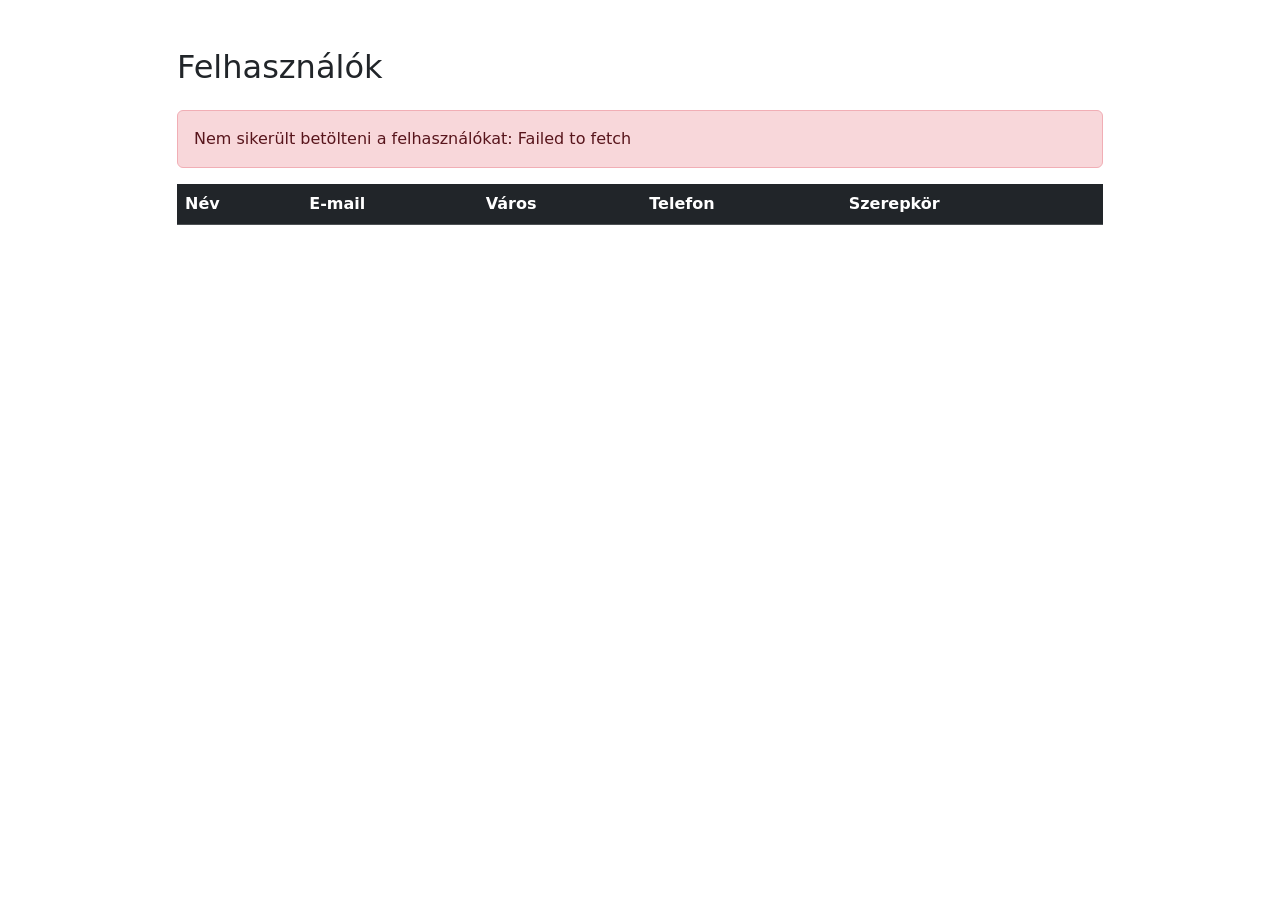
==== index.html @ a78047f3 "felhasznalok kiirasa" ====
<!DOCTYPE html>
<html lang="hu">
<head>
    <meta charset="UTF-8">
    <meta name="viewport" content="width=device-width, initial-scale=1.0">
    <title>Webshop</title>
    <link href="https://cdn.jsdelivr.net/npm/bootstrap@5.0.2/dist/css/bootstrap.min.css" rel="stylesheet" integrity="sha384-EVSTQN3/azprG1Anm3QDgpJLIm9Nao0Yz1ztcQTwFspd3yD65VohhpuuCOmLASjC" crossorigin="anonymous">
</head>
<body>
    <main class="container py-5">
        <div class="row justify-content-center">
            <div class="col-12 col-lg-10">
                <h1 class="h2 mb-4">Felhasználók</h1>
                <div id="users-status" class="alert alert-info" role="status" aria-live="polite">Felhasználók betöltése...</div>
                <div class="table-responsive">
                    <table class="table table-striped table-hover align-middle">
                        <thead class="table-dark">
                            <tr>
                                <th scope="col">Név</th>
                                <th scope="col">E-mail</th>
                                <th scope="col">Város</th>
                                <th scope="col">Telefon</th>
                                <th scope="col">Szerepkör</th>
                            </tr>
                        </thead>
                        <tbody id="users-table-body"></tbody>
                    </table>
                </div>
            </div>
        </div>
    </main>
    <script src="app.js"></script>
    <script src="https://cdn.jsdelivr.net/npm/bootstrap@5.0.2/dist/js/bootstrap.bundle.min.js" integrity="sha384-MrcW6ZMFYlzcLA8Nl+NtUVF0sA7MsXsP1UyJoMp4YLEuNSfAP+JcXn/tWtIaxVXM" crossorigin="anonymous"></script>
</body>
</html>
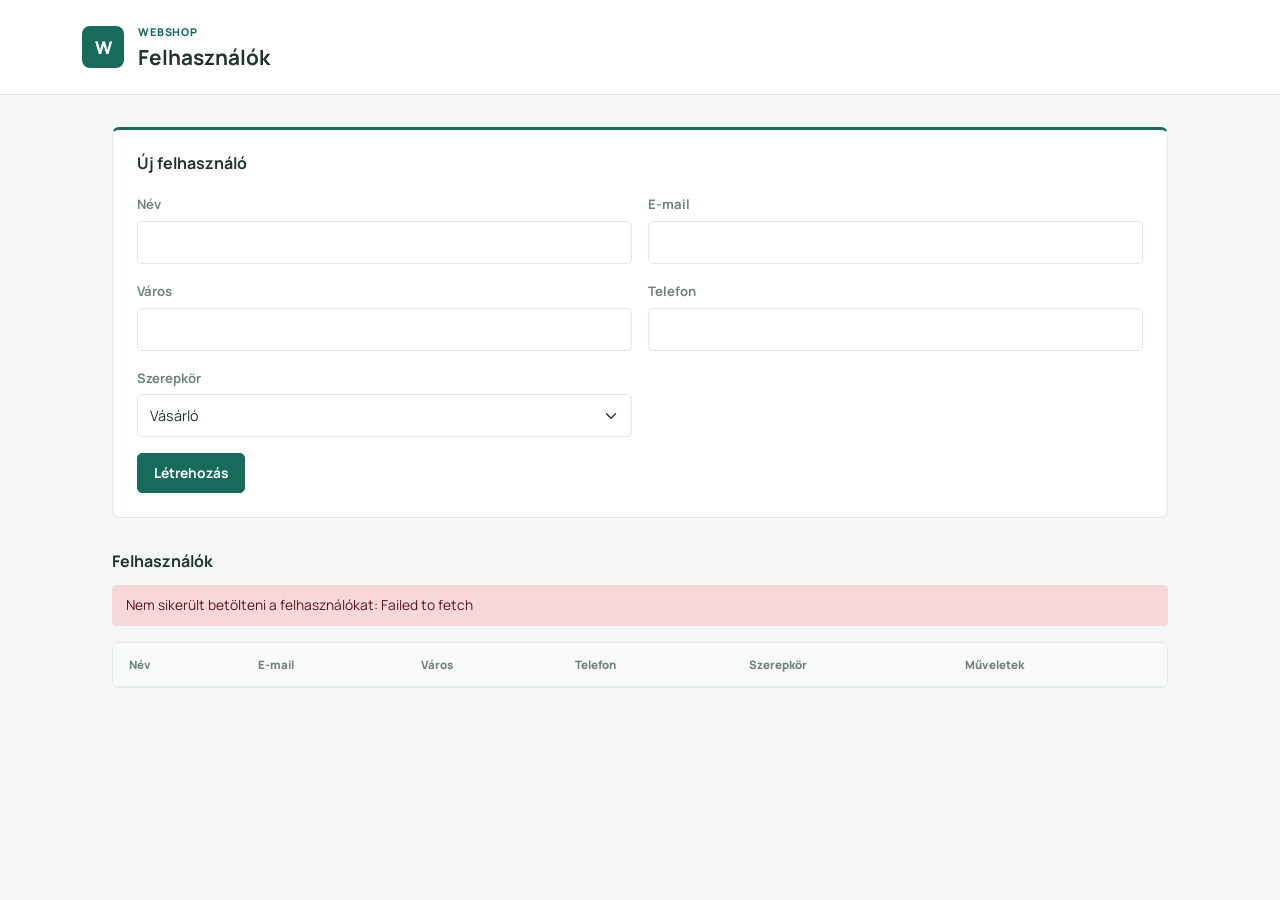
==== commit 641e3d8f: "CRUD muveletek" ====
--- a/index.html
+++ b/index.html
@@ -3,33 +3,88 @@
 <head>
     <meta charset="UTF-8">
     <meta name="viewport" content="width=device-width, initial-scale=1.0">
+    <meta name="theme-color" content="#f4f7f5">
     <title>Webshop</title>
-    <link href="https://cdn.jsdelivr.net/npm/bootstrap@5.0.2/dist/css/bootstrap.min.css" rel="stylesheet" integrity="sha384-EVSTQN3/azprG1Anm3QDgpJLIm9Nao0Yz1ztcQTwFspd3yD65VohhpuuCOmLASjC" crossorigin="anonymous">
+    <link rel="preconnect" href="https://fonts.googleapis.com">
+    <link rel="preconnect" href="https://fonts.gstatic.com" crossorigin>
+    <link href="https://fonts.googleapis.com/css2?family=Manrope:wght@400;500;600;700;800&display=swap" rel="stylesheet">
+    <link href="https://cdn.jsdelivr.net/npm/bootstrap@5.3.3/dist/css/bootstrap.min.css" rel="stylesheet" integrity="sha384-QWTKZyjpPEjISv5WaRU9OFeRpok6YctnYmDr5pNlyT2bRjXh0JMhjY6hW+ALEwIH" crossorigin="anonymous">
+    <link rel="stylesheet" href="style.css">
 </head>
 <body>
-    <main class="container py-5">
-        <div class="row justify-content-center">
-            <div class="col-12 col-lg-10">
-                <h1 class="h2 mb-4">Felhasználók</h1>
-                <div id="users-status" class="alert alert-info" role="status" aria-live="polite">Felhasználók betöltése...</div>
-                <div class="table-responsive">
-                    <table class="table table-striped table-hover align-middle">
-                        <thead class="table-dark">
-                            <tr>
-                                <th scope="col">Név</th>
-                                <th scope="col">E-mail</th>
-                                <th scope="col">Város</th>
-                                <th scope="col">Telefon</th>
-                                <th scope="col">Szerepkör</th>
-                            </tr>
-                        </thead>
-                        <tbody id="users-table-body"></tbody>
-                    </table>
-                </div>
+    <header class="app-header">
+        <div class="container app-header-inner">
+            <div class="brand-mark" aria-hidden="true">W</div>
+            <div>
+                <p class="header-kicker mb-1">WEBSHOP</p>
+                <h1 class="mb-0">Felhasználók</h1>
             </div>
         </div>
+    </header>
+
+    <main class="container app-main">
+        <section class="user-form-section" aria-labelledby="urlap-cim">
+            <div class="section-heading">
+                <h2 id="urlap-cim" class="mb-0">Új felhasználó</h2>
+            </div>
+            <form id="felhasznalo-urlap" class="row g-3">
+                <div class="col-12 col-md-6">
+                    <label for="nev" class="form-label">Név</label>
+                    <input type="text" class="form-control" id="nev" required>
+                </div>
+                <div class="col-12 col-md-6">
+                    <label for="email" class="form-label">E-mail</label>
+                    <input type="email" class="form-control" id="email" required>
+                </div>
+                <div class="col-12 col-md-6">
+                    <label for="varos" class="form-label">Város</label>
+                    <input type="text" class="form-control" id="varos" required>
+                </div>
+                <div class="col-12 col-md-6">
+                    <label for="telefon" class="form-label">Telefon</label>
+                    <input type="tel" class="form-control" id="telefon" required>
+                </div>
+                <div class="col-12 col-md-6">
+                    <label for="szerepkor" class="form-label">Szerepkör</label>
+                    <select class="form-select" id="szerepkor" required>
+                        <option value="customer" selected>Vásárló</option>
+                        <option value="admin">Adminisztrátor</option>
+                        <option value="supplier">Beszállító</option>
+                    </select>
+                </div>
+                <div class="col-12 d-flex align-items-end gap-2">
+                    <button type="submit" class="btn btn-primary" id="felhasznaloMentes">
+                        Létrehozás
+                    </button>
+                    <button type="button" class="btn btn-outline-secondary d-none" id="szerkesztesMegse">Mégse</button>
+                </div>
+            </form>
+
+            <div id="urlap-allapot" class="alert d-none mt-3 mb-0" role="status" aria-live="polite"></div>
+        </section>
+
+        <section class="user-list-section" aria-labelledby="lista-cim">
+            <div class="section-heading list-heading">
+                <h2 id="lista-cim" class="mb-0">Felhasználók</h2>
+            </div>
+            <div id="users-status" class="alert alert-info" role="status" aria-live="polite">Felhasználók betöltése...</div>
+            <div class="table-responsive user-table-wrap">
+                <table class="table align-middle mb-0">
+                    <thead>
+                        <tr>
+                            <th scope="col">Név</th>
+                            <th scope="col">E-mail</th>
+                            <th scope="col">Város</th>
+                            <th scope="col">Telefon</th>
+                            <th scope="col">Szerepkör</th>
+                            <th scope="col">Műveletek</th>
+                        </tr>
+                    </thead>
+                    <tbody id="users-table-body"></tbody>
+                </table>
+            </div>
+        </section>
     </main>
     <script src="app.js"></script>
-    <script src="https://cdn.jsdelivr.net/npm/bootstrap@5.0.2/dist/js/bootstrap.bundle.min.js" integrity="sha384-MrcW6ZMFYlzcLA8Nl+NtUVF0sA7MsXsP1UyJoMp4YLEuNSfAP+JcXn/tWtIaxVXM" crossorigin="anonymous"></script>
 </body>
 </html>
--- a/style.css
+++ b/style.css
@@ -0,0 +1,171 @@
+:root {
+    --ink: #203330;
+    --muted: #71817c;
+    --line: #e1e9e5;
+    --paper: #ffffff;
+    --page: #f4f7f5;
+    --green: #176b5b;
+    --green-dark: #105247;
+    --coral: #e58b68;
+}
+
+body {
+    min-height: 100vh;
+    background: var(--page);
+    color: var(--ink);
+    font-family: "Manrope", sans-serif;
+    font-size: 0.94rem;
+}
+
+.app-header {
+    background: var(--paper);
+    border-bottom: 1px solid var(--line);
+}
+
+.app-header-inner {
+    min-height: 94px;
+    display: flex;
+    align-items: center;
+    gap: 14px;
+}
+
+.brand-mark {
+    width: 42px;
+    height: 42px;
+    display: grid;
+    place-items: center;
+    border-radius: 8px;
+    background: var(--green);
+    color: #fff;
+    font-weight: 800;
+    font-size: 1.1rem;
+}
+
+.header-kicker {
+    color: var(--green);
+    font-size: 0.67rem;
+    font-weight: 800;
+    letter-spacing: 0.08em;
+}
+
+.app-header h1 {
+    font-size: 1.3rem;
+    font-weight: 700;
+}
+
+.app-main {
+    max-width: 1080px;
+    padding-top: 32px;
+    padding-bottom: 56px;
+}
+
+.user-form-section {
+    padding: 24px;
+    background: var(--paper);
+    border: 1px solid var(--line);
+    border-top: 3px solid var(--green);
+    border-radius: 7px;
+}
+
+.section-heading {
+    display: flex;
+    align-items: center;
+    gap: 10px;
+    margin-bottom: 20px;
+}
+
+.section-heading h2 {
+    font-size: 1rem;
+    font-weight: 700;
+}
+
+.section-index {
+    color: var(--coral);
+    font-size: 0.75rem;
+    font-weight: 800;
+}
+
+.form-label {
+    margin-bottom: 6px;
+    color: var(--muted);
+    font-size: 0.82rem;
+    font-weight: 700;
+}
+
+.form-control,
+.form-select {
+    min-height: 43px;
+    border-color: var(--line);
+    border-radius: 5px;
+    color: var(--ink);
+    font-size: 0.9rem;
+}
+
+.form-control:focus,
+.form-select:focus {
+    border-color: var(--green);
+    box-shadow: 0 0 0 3px rgb(23 107 91 / 12%);
+}
+
+.btn {
+    min-height: 40px;
+    border-radius: 5px;
+    font-size: 0.86rem;
+    font-weight: 700;
+}
+
+.btn-primary {
+    --bs-btn-bg: var(--green);
+    --bs-btn-border-color: var(--green);
+    --bs-btn-hover-bg: var(--green-dark);
+    --bs-btn-hover-border-color: var(--green-dark);
+    padding-inline: 16px;
+}
+
+.user-list-section {
+    margin-top: 34px;
+}
+
+.list-heading {
+    margin-bottom: 14px;
+}
+
+#users-status {
+    padding: 10px 14px;
+    border: 0;
+    border-radius: 5px;
+    font-size: 0.86rem;
+}
+
+.user-table-wrap {
+    overflow: hidden;
+    border: 1px solid var(--line);
+    border-radius: 7px;
+    background: var(--paper);
+}
+
+.table {
+    --bs-table-bg: transparent;
+    --bs-table-striped-bg: #f7faf8;
+    --bs-table-hover-bg: #f0f6f3;
+    color: var(--ink);
+}
+
+.table thead th {
+    padding: 13px 16px;
+    border-bottom: 1px solid var(--line);
+    background: #f8faf9;
+    color: var(--muted);
+    font-size: 0.72rem;
+    font-weight: 800;
+    white-space: nowrap;
+}
+
+.table tbody td {
+    padding: 13px 16px;
+    font-size: 0.85rem;
+}
+
+#urlap-allapot {
+    font-size: 0.86rem;
+}
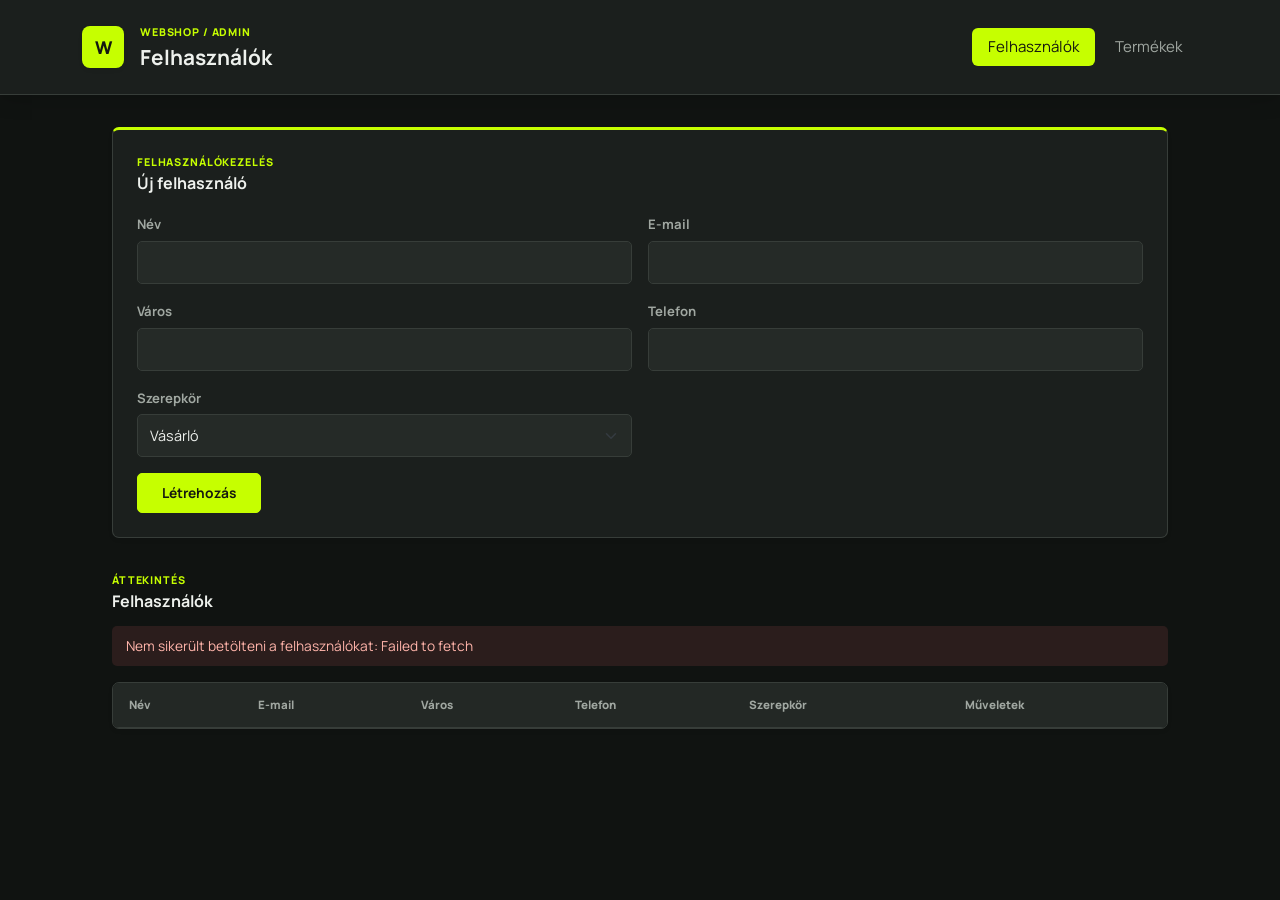
==== commit eb2330e6: "termékek beolvasas, letrehozas, torles" ====
--- a/index.html
+++ b/index.html
@@ -13,19 +13,30 @@
 </head>
 <body>
     <header class="app-header">
-        <div class="container app-header-inner">
-            <div class="brand-mark" aria-hidden="true">W</div>
-            <div>
-                <p class="header-kicker mb-1">WEBSHOP</p>
-                <h1 class="mb-0">Felhasználók</h1>
-            </div>
+        <div class="container app-header-inner justify-content-between flex-wrap py-3">
+            <a href="index.html" class="d-flex align-items-center gap-3 text-decoration-none text-reset">
+                <div class="brand-mark shadow-sm" aria-hidden="true">W</div>
+                <div>
+                    <p class="header-kicker mb-1">WEBSHOP / ADMIN</p>
+                    <h1 class="mb-0">Felhasználók</h1>
+                </div>
+            </a>
+            <nav aria-label="Fő navigáció">
+                <div class="nav nav-pills gap-1">
+                    <a class="nav-link active" href="index.html" aria-current="page">Felhasználók</a>
+                    <a class="nav-link text-body-secondary" href="product.html">Termékek</a>
+                </div>
+            </nav>
         </div>
     </header>
 
     <main class="container app-main">
-        <section class="user-form-section" aria-labelledby="urlap-cim">
+        <section class="user-form-section shadow-sm" aria-labelledby="urlap-cim">
             <div class="section-heading">
-                <h2 id="urlap-cim" class="mb-0">Új felhasználó</h2>
+                <div>
+                    <p class="header-kicker mb-1">FELHASZNÁLÓKEZELÉS</p>
+                    <h2 id="urlap-cim" class="mb-0">Új felhasználó</h2>
+                </div>
             </div>
             <form id="felhasznalo-urlap" class="row g-3">
                 <div class="col-12 col-md-6">
@@ -53,23 +64,23 @@
                     </select>
                 </div>
                 <div class="col-12 d-flex align-items-end gap-2">
-                    <button type="submit" class="btn btn-primary" id="felhasznaloMentes">
-                        Létrehozás
-                    </button>
+                    <button type="submit" class="btn btn-primary px-4" id="felhasznaloMentes">Létrehozás</button>
                     <button type="button" class="btn btn-outline-secondary d-none" id="szerkesztesMegse">Mégse</button>
                 </div>
             </form>
-
             <div id="urlap-allapot" class="alert d-none mt-3 mb-0" role="status" aria-live="polite"></div>
         </section>
 
         <section class="user-list-section" aria-labelledby="lista-cim">
-            <div class="section-heading list-heading">
-                <h2 id="lista-cim" class="mb-0">Felhasználók</h2>
+            <div class="section-heading list-heading justify-content-between">
+                <div>
+                    <p class="header-kicker mb-1">ÁTTEKINTÉS</p>
+                    <h2 id="lista-cim" class="mb-0">Felhasználók</h2>
+                </div>
             </div>
-            <div id="users-status" class="alert alert-info" role="status" aria-live="polite">Felhasználók betöltése...</div>
-            <div class="table-responsive user-table-wrap">
-                <table class="table align-middle mb-0">
+            <div id="users-status" class="alert alert-info shadow-sm" role="status" aria-live="polite">Felhasználók betöltése...</div>
+            <div class="table-responsive user-table-wrap shadow-sm">
+                <table class="table table-hover align-middle mb-0">
                     <thead>
                         <tr>
                             <th scope="col">Név</th>
--- a/style.css
+++ b/style.css
@@ -1,12 +1,21 @@
 :root {
-    --ink: #203330;
-    --muted: #71817c;
-    --line: #e1e9e5;
-    --paper: #ffffff;
-    --page: #f4f7f5;
-    --green: #176b5b;
-    --green-dark: #105247;
-    --coral: #e58b68;
+    --ink: #eef1ed;
+    --muted: #a0a7a1;
+    --line: #373d39;
+    --paper: #1b1f1d;
+    --page: #101311;
+    --brand: #c6ff00;
+    --brand-dark: #a9dc00;
+    --accent: #62f5c5;
+    --bs-body-color: var(--ink);
+    --bs-body-bg: var(--page);
+    --bs-secondary-color: var(--muted);
+    --bs-border-color: var(--line);
+    --bs-primary: #c6ff00;
+    --bs-primary-rgb: 198, 255, 0;
+    --bs-link-color: #c6ff00;
+    --bs-link-hover-color: #dcff66;
+    --bs-focus-ring-color: rgb(198 255 0 / 28%);
 }
 
 body {
@@ -20,6 +29,7 @@
 .app-header {
     background: var(--paper);
     border-bottom: 1px solid var(--line);
+    box-shadow: 0 4px 20px rgb(0 0 0 / 18%);
 }
 
 .app-header-inner {
@@ -35,14 +45,14 @@
     display: grid;
     place-items: center;
     border-radius: 8px;
-    background: var(--green);
-    color: #fff;
+    background: var(--brand);
+    color: #141810;
     font-weight: 800;
     font-size: 1.1rem;
 }
 
 .header-kicker {
-    color: var(--green);
+    color: var(--brand);
     font-size: 0.67rem;
     font-weight: 800;
     letter-spacing: 0.08em;
@@ -63,8 +73,9 @@
     padding: 24px;
     background: var(--paper);
     border: 1px solid var(--line);
-    border-top: 3px solid var(--green);
+    border-top: 3px solid var(--brand);
     border-radius: 7px;
+    box-shadow: 0 12px 32px rgb(0 0 0 / 16%);
 }
 
 .section-heading {
@@ -80,7 +91,7 @@
 }
 
 .section-index {
-    color: var(--coral);
+    color: var(--accent);
     font-size: 0.75rem;
     font-weight: 800;
 }
@@ -96,6 +107,7 @@
 .form-select {
     min-height: 43px;
     border-color: var(--line);
+    background-color: #252a27;
     border-radius: 5px;
     color: var(--ink);
     font-size: 0.9rem;
@@ -103,8 +115,19 @@
 
 .form-control:focus,
 .form-select:focus {
-    border-color: var(--green);
-    box-shadow: 0 0 0 3px rgb(23 107 91 / 12%);
+    border-color: var(--brand);
+    background-color: #252a27;
+    color: var(--ink);
+    box-shadow: 0 0 0 3px rgb(198 255 0 / 16%);
+}
+
+.form-control::placeholder {
+    color: #7d8580;
+}
+
+.form-select option {
+    background: #252a27;
+    color: var(--ink);
 }
 
 .btn {
@@ -115,11 +138,54 @@
 }
 
 .btn-primary {
-    --bs-btn-bg: var(--green);
-    --bs-btn-border-color: var(--green);
-    --bs-btn-hover-bg: var(--green-dark);
-    --bs-btn-hover-border-color: var(--green-dark);
+    --bs-btn-color: #15190f;
+    --bs-btn-bg: var(--brand);
+    --bs-btn-border-color: var(--brand);
+    --bs-btn-hover-color: #15190f;
+    --bs-btn-hover-bg: var(--brand-dark);
+    --bs-btn-hover-border-color: var(--brand-dark);
+    --bs-btn-active-bg: var(--brand-dark);
+    --bs-btn-active-border-color: var(--brand-dark);
     padding-inline: 16px;
+}
+
+.nav-pills .nav-link.active {
+    color: #15190f;
+    background-color: var(--brand);
+}
+
+.nav-pills .nav-link:not(.active):hover {
+    color: var(--brand) !important;
+    background: #292e2b;
+}
+
+.nav-pills .nav-link:not(.active) {
+    color: var(--muted) !important;
+}
+
+.alert-info {
+    --bs-alert-color: #d8e6d9;
+    --bs-alert-bg: #202722;
+    --bs-alert-border-color: #3d5140;
+    border-left: 3px solid var(--accent);
+}
+
+.alert-success {
+    --bs-alert-color: #d9ff79;
+    --bs-alert-bg: #20291b;
+    --bs-alert-border-color: #46572c;
+}
+
+.alert-warning {
+    --bs-alert-color: #ffe28a;
+    --bs-alert-bg: #2b271a;
+    --bs-alert-border-color: #5d4c25;
+}
+
+.alert-danger {
+    --bs-alert-color: #ffb4aa;
+    --bs-alert-bg: #2b1d1c;
+    --bs-alert-border-color: #603330;
 }
 
 .user-list-section {
@@ -146,15 +212,18 @@
 
 .table {
     --bs-table-bg: transparent;
-    --bs-table-striped-bg: #f7faf8;
-    --bs-table-hover-bg: #f0f6f3;
+    --bs-table-color: var(--ink);
+    --bs-table-border-color: var(--line);
+    --bs-table-striped-bg: #202522;
+    --bs-table-hover-bg: #292f2b;
+    --bs-table-hover-color: var(--ink);
     color: var(--ink);
 }
 
 .table thead th {
     padding: 13px 16px;
     border-bottom: 1px solid var(--line);
-    background: #f8faf9;
+    background: #232825;
     color: var(--muted);
     font-size: 0.72rem;
     font-weight: 800;
@@ -169,3 +238,116 @@
 #urlap-allapot {
     font-size: 0.86rem;
 }
+
+#products-status {
+    padding: 10px 14px;
+    border: 0;
+    border-radius: 5px;
+    font-size: 0.86rem;
+}
+
+.product-card {
+    overflow: hidden;
+    border: 1px solid var(--line);
+    border-radius: 8px;
+    background: var(--paper);
+    box-shadow: 0 6px 20px rgb(0 0 0 / 24%);
+    transition: transform 160ms ease, box-shadow 160ms ease;
+}
+
+.product-card:hover {
+    transform: translateY(-3px);
+    border-color: #596b30;
+    box-shadow: 0 12px 28px rgb(0 0 0 / 38%);
+}
+
+.product-media {
+    height: 190px;
+    display: grid;
+    place-items: center;
+    overflow: hidden;
+    border-bottom: 1px solid var(--line);
+    background: #252a27;
+}
+
+.product-image {
+    width: 100%;
+    height: 100%;
+    padding: 14px;
+    object-fit: contain;
+}
+
+.product-placeholder {
+    color: var(--muted);
+    font-size: 0.82rem;
+    font-weight: 600;
+}
+
+.product-card-body {
+    padding: 18px;
+}
+
+.product-title {
+    min-height: 2.6em;
+    margin-bottom: 8px;
+    color: var(--ink);
+    font-size: 1rem;
+    font-weight: 700;
+    line-height: 1.3;
+}
+
+.product-price {
+    margin-bottom: 8px;
+    color: var(--brand);
+    font-size: 1.4rem;
+    font-weight: 800;
+    line-height: 1.2;
+}
+
+.product-meta {
+    margin-bottom: 10px;
+    color: var(--muted);
+    font-size: 0.78rem;
+}
+
+.product-manufacturer {
+    margin-bottom: 10px;
+    color: var(--ink);
+    font-size: 0.82rem;
+}
+
+.product-features {
+    margin: 0 0 16px;
+    padding: 0;
+    list-style: none;
+}
+
+.product-features li {
+    position: relative;
+    padding: 3px 0 3px 14px;
+    color: var(--muted);
+    font-size: 0.82rem;
+}
+
+.product-features li::before {
+    position: absolute;
+    left: 0;
+    color: var(--accent);
+    content: "•";
+}
+
+.product-delete {
+    min-height: 36px;
+    padding-inline: 12px;
+    --bs-btn-color: #ff9185;
+    --bs-btn-border-color: #a94c44;
+    --bs-btn-hover-color: #181211;
+    --bs-btn-hover-bg: #ff9185;
+    --bs-btn-hover-border-color: #ff9185;
+}
+
+@media (prefers-reduced-motion: reduce) {
+    .product-card {
+        transition: none;
+    }
+}
